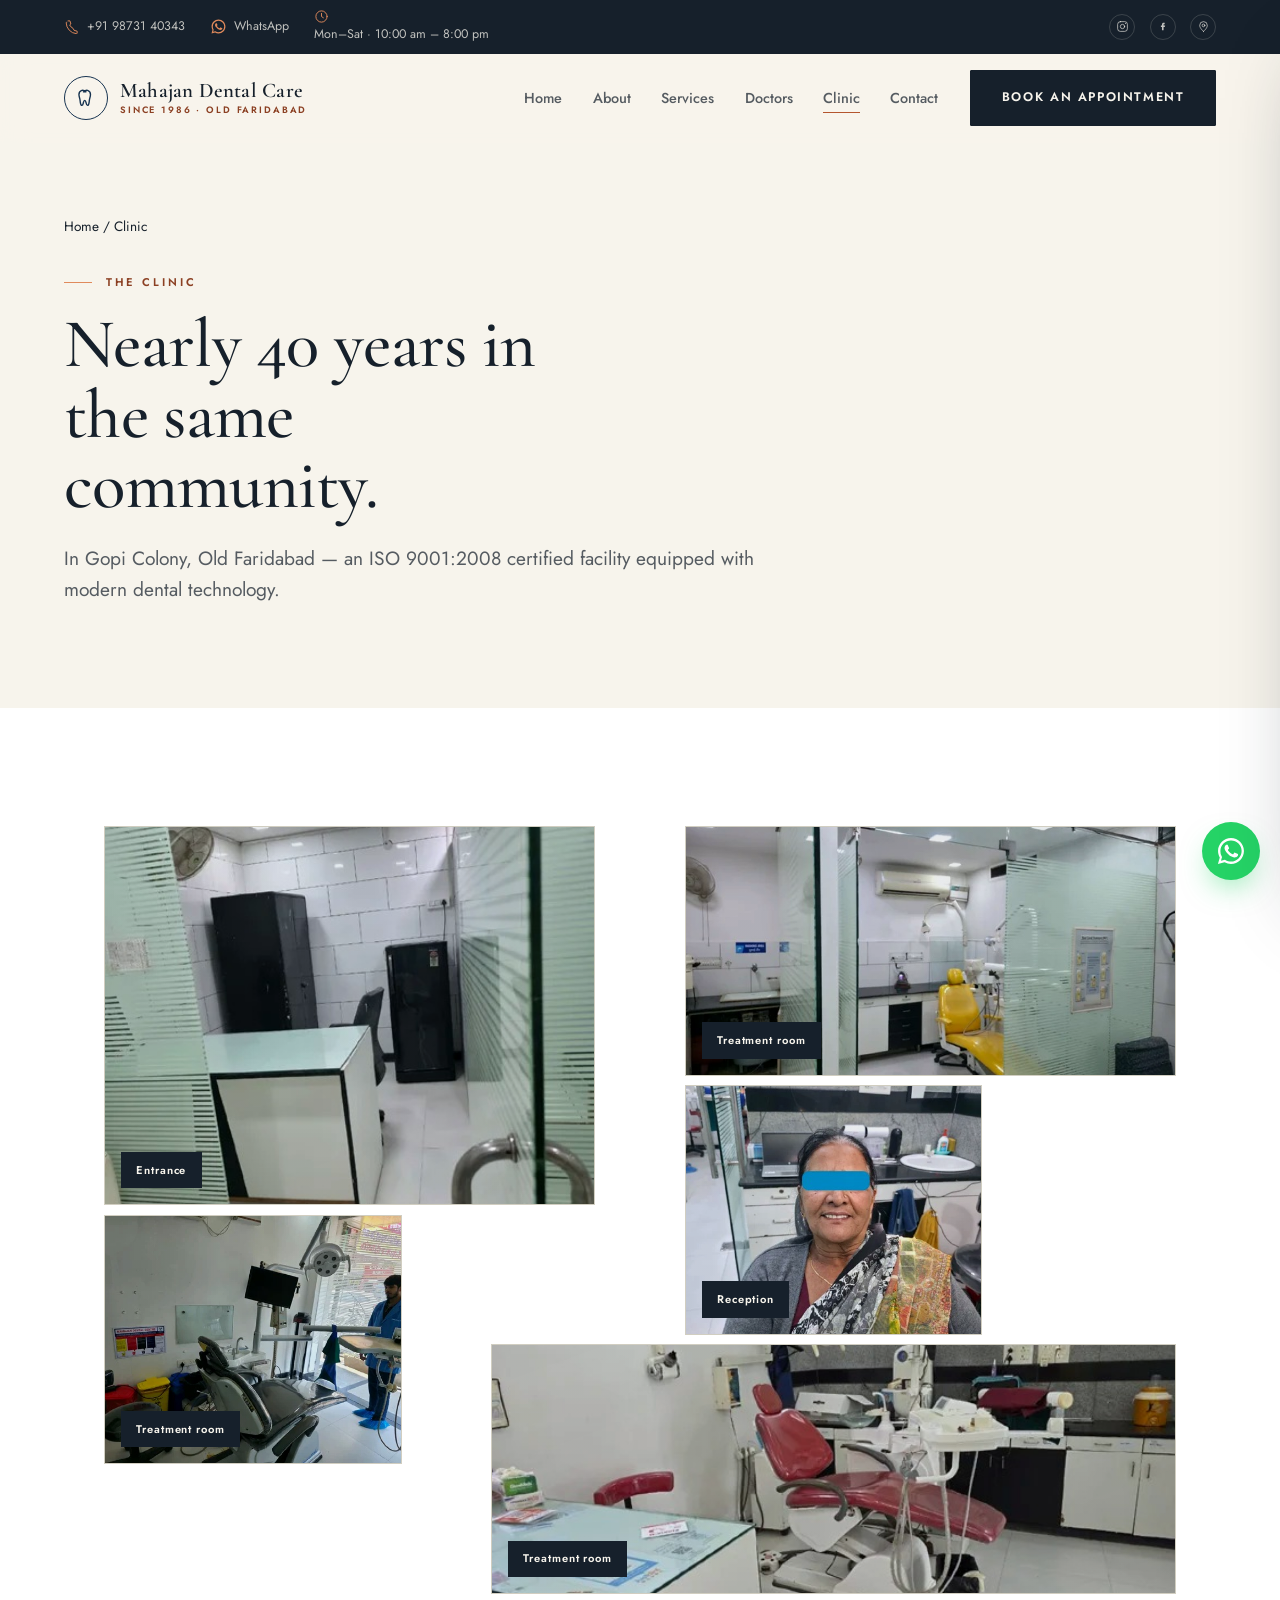
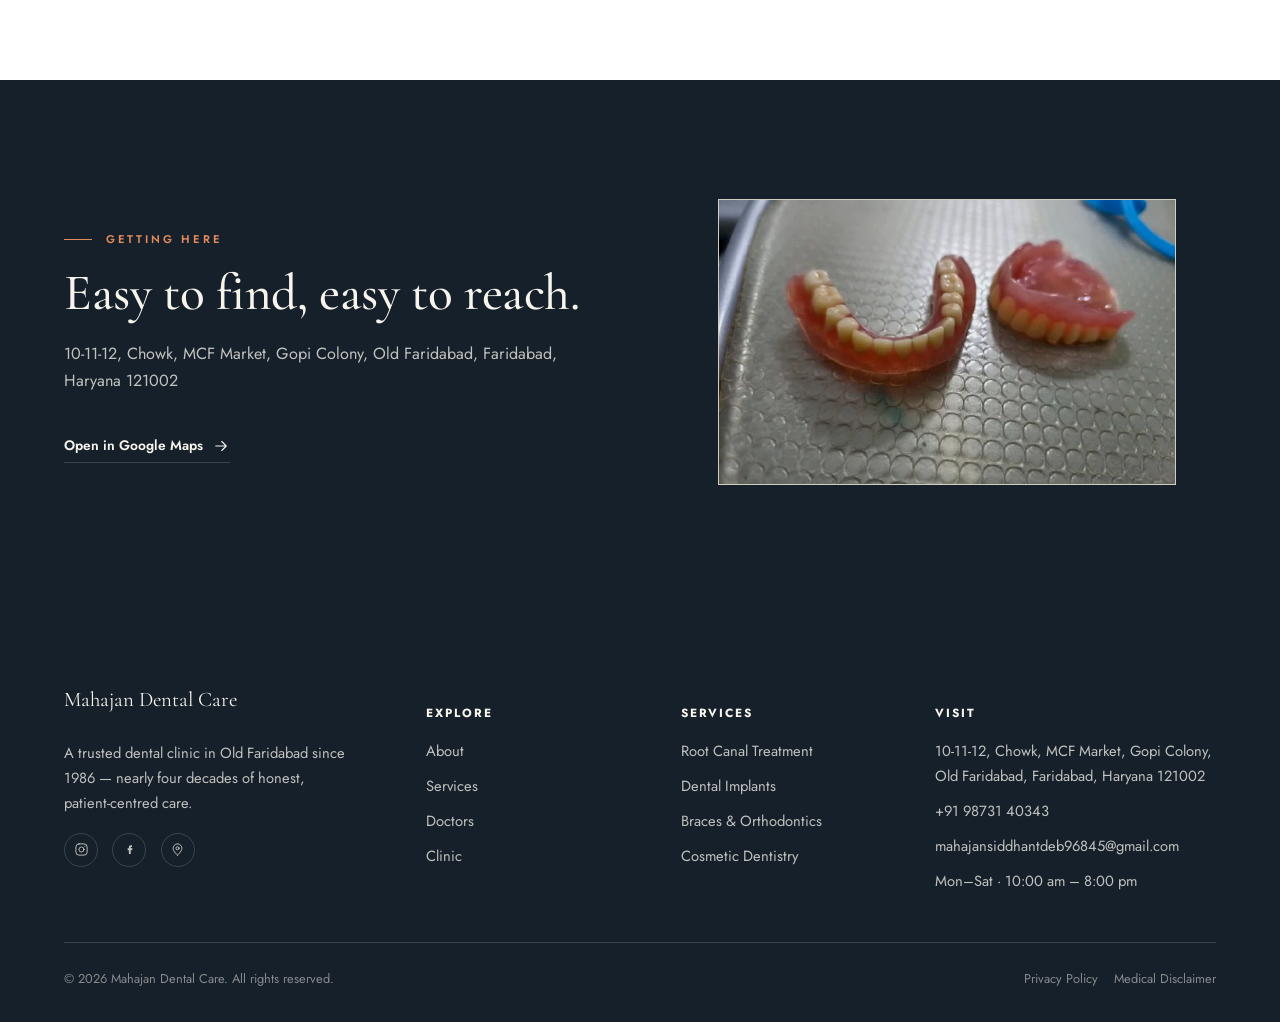
==== clinic.html @ 80f60401 "Initial commit: Mahajan Dental Care — premium redesign Built from scratch: own CSS design system, ow" ====
<!DOCTYPE html>
<html lang="en">
<head>
<meta charset="UTF-8">
<meta name="viewport" content="width=device-width, initial-scale=1">
<title>Clinic — Mahajan Dental Care</title>
<meta name="description" content="Inside Mahajan Dental Care, Old Faridabad.">
<link rel="preconnect" href="https://fonts.googleapis.com"><link rel="preconnect" href="https://fonts.gstatic.com" crossorigin>
<link href="https://fonts.googleapis.com/css2?family=Cormorant+Garamond:ital,wght@0,400;0,500;0,600;1,400;1,500&family=Jost:wght@400;500;600;700&display=swap" rel="stylesheet">
<link rel="stylesheet" href="assets/css/site.css">
<link rel="icon" href="assets/img/favicon.png">

</head>
<body>
<a class="skip-link" href="#main">Skip to content</a>

<div class="topbar"><div class="wrap topbar__row">
<div class="topbar__info">
<a href="tel:+919873140343"><svg class="ic" viewBox="0 0 24 24" width="18" height="18" fill="none" stroke="currentColor" stroke-width="1.5" stroke-linecap="round" stroke-linejoin="round" aria-hidden="true"><path d="M6.5 3h3l1.5 5-2 1.5a12 12 0 0 0 5.5 5.5L16 18l5 1.5v3a1 1 0 0 1-1.1 1A18 18 0 0 1 3.5 6.1 1 1 0 0 1 4.5 5"/></svg><span>+91 98731 40343</span></a>
<a href="https://wa.me/919873140343?text=Hello%20Mahajan%20Dental%20Care%2C%20how%20can%20I%20help%20you%3F" target="_blank" rel="noopener"><svg class="ic" viewBox="0 0 24 24" width="18" height="18" fill="currentColor" aria-hidden="true"><path d="M17.47 14.38c-.29-.14-1.7-.84-1.96-.94-.26-.1-.45-.14-.64.15-.19.29-.74.94-.91 1.13-.17.19-.34.21-.62.07-.29-.14-1.21-.45-2.3-1.42-.85-.76-1.42-1.7-1.59-1.98-.17-.29-.02-.44.13-.58.13-.13.29-.34.43-.51.14-.17.19-.29.29-.48.1-.19.05-.36-.02-.51-.07-.14-.64-1.55-.88-2.12-.23-.55-.47-.48-.64-.48h-.55c-.19 0-.5.07-.76.36-.26.29-1 .98-1 2.38 0 1.4 1.02 2.76 1.17 2.95.14.19 2.01 3.08 4.88 4.32.68.29 1.21.47 1.63.6.68.22 1.31.19 1.8.12.55-.08 1.7-.69 1.94-1.36.24-.67.24-1.24.17-1.36-.07-.12-.26-.19-.55-.33z"/><path d="M12 .9C5.87.9.9 5.87.9 12c0 1.95.51 3.86 1.48 5.55L.8 23.1l5.68-1.49A11.06 11.06 0 0 0 12 23.1c6.13 0 11.1-4.97 11.1-11.1S18.13.9 12 .9zm0 20.2c-1.72 0-3.4-.46-4.87-1.34l-.35-.21-3.37.89.9-3.29-.23-.35A9.06 9.06 0 0 1 2.9 12 9.1 9.1 0 1 1 12 21.1z"/></svg><span>WhatsApp</span></a>
<span><svg class="ic" viewBox="0 0 24 24" width="18" height="18" fill="none" stroke="currentColor" stroke-width="1.5" stroke-linecap="round" stroke-linejoin="round" aria-hidden="true"><circle cx="12" cy="12" r="9"/><path d="M12 7v5l3 2"/></svg><span>Mon–Sat · 10:00 am – 8:00 pm</span></span>
</div>
<div class="topbar__soc">
<a href="https://www.instagram.com/mahajandentalcare" target="_blank" rel="noopener" aria-label="Instagram"><svg class="ic" viewBox="0 0 24 24" width="15" height="15" fill="none" stroke="currentColor" stroke-width="1.5" stroke-linecap="round" stroke-linejoin="round" aria-hidden="true"><rect x="3" y="3" width="18" height="18" rx="5"/><circle cx="12" cy="12" r="4"/><circle cx="17.5" cy="6.5" r="1" fill="currentColor" stroke="none"/></svg></a>
<a href="https://www.facebook.com/mahajandentalcare" target="_blank" rel="noopener" aria-label="Facebook"><svg class="ic" viewBox="0 0 24 24" width="15" height="15" fill="currentColor" aria-hidden="true"><path d="M14 8h2V5h-2c-1.7 0-3 1.3-3 3v2H9v3h2v6h3v-6h2l1-3h-3V8.5c0-.3.2-.5.5-.5z"/></svg></a>
<a href="https://maps.app.goo.gl/8mZCr58FdoNz6xBy7" target="_blank" rel="noopener" aria-label="Directions"><svg class="ic" viewBox="0 0 24 24" width="18" height="18" fill="none" stroke="currentColor" stroke-width="1.5" stroke-linecap="round" stroke-linejoin="round" aria-hidden="true"><path d="M12 21s7-5.5 7-11a7 7 0 1 0-14 0c0 5.5 7 11 7 11z"/><circle cx="12" cy="10" r="2.5"/></svg></a>
</div>
</div></div>

<header class="site-header" data-header>
<div class="wrap nav">
<a class="brand" href="index.html">
<span class="brand__mark"><svg class="ic" viewBox="0 0 24 24" width="20" height="20" fill="none" stroke="currentColor" stroke-width="1.5" stroke-linecap="round" stroke-linejoin="round" aria-hidden="true"><path d="M12 5.2c-1.6-1.3-3.1-1.9-4.5-1.5-1.9.5-3.2 2.2-3.2 4.5 0 1.7.4 2.9.9 4.5.3 1.3.4 2.6.6 4 .2 1.5.5 3.3 1.7 3.3s1.3-1.4 1.6-2.8c.3-1.3.6-2.6 1.5-2.6s1.2 1.3 1.5 2.6c.3 1.4.5 2.8 1.6 2.8 1.2 0 1.5-1.8 1.7-3.3.2-1.4.3-2.7.6-4 .5-1.6.9-2.8.9-4.5 0-2.3-1.3-4-3.2-4.5-1.4-.4-2.9.2-4.5 1.5z"/></svg></span>
<span class="brand__word"><span class="brand__name">Mahajan Dental Care</span><span class="brand__tag">Since 1986 &middot; Old Faridabad</span></span>
</a>
<ul class="nav__menu"><li><a href="index.html">Home</a></li><li><a href="about.html">About</a></li><li><a href="services.html">Services</a></li><li><a href="doctors.html">Doctors</a></li><li><a href="clinic.html" aria-current="page">Clinic</a></li><li><a href="contact.html">Contact</a></li></ul>
<a class="btn nav__cta" href="https://wa.me/919873140343?text=Hello%20Mahajan%20Dental%20Care%2C%20I%20would%20like%20to%20book%20an%20appointment." target="_blank" rel="noopener">Book an Appointment</a>
<button class="nav__toggle" data-nav-toggle aria-label="Open menu" aria-expanded="false"><svg viewBox="0 0 24 24" width="18" height="18" fill="none" stroke="currentColor" stroke-width="1.6" aria-hidden="true"><path d="M3 6h18M3 12h18M3 18h18"/></svg></button>
</div>
</header>

<div class="nav-scrim" data-nav-scrim></div>
<nav class="mobile-nav" data-mobile-nav aria-label="Mobile">
<button class="mobile-nav__close" data-nav-close aria-label="Close menu"><svg viewBox="0 0 24 24" width="20" height="20" fill="none" stroke="currentColor" stroke-width="1.6" aria-hidden="true"><path d="M6 6l12 12M18 6L6 18"/></svg></button>
<ul><li><a href="index.html">Home</a></li><li><a href="about.html">About</a></li><li><a href="services.html">Services</a></li><li><a href="doctors.html">Doctors</a></li><li><a href="clinic.html">Clinic</a></li><li><a href="contact.html">Contact</a></li></ul>
<a class="btn" style="width:100%;justify-content:center" href="https://wa.me/919873140343?text=Hello%20Mahajan%20Dental%20Care%2C%20I%20would%20like%20to%20book%20an%20appointment." target="_blank" rel="noopener">Book an Appointment</a>
</nav>

<main id="main">
<section class="section" style="padding-top:clamp(3rem,6vw,4.5rem)"><div class="wrap">
<nav aria-label="Breadcrumb" class="muted" style="font-size:.85rem;margin-bottom:1.6rem"><a href="index.html">Home</a> / Clinic</nav>
<span class="eyebrow">The clinic</span>
<h1 class="display-1" style="max-width:16ch">Nearly 40 years in the same community.</h1>
<p class="lead" style="margin-top:1.4rem;max-width:60ch">In Gopi Colony, Old Faridabad — an ISO 9001:2008 certified facility equipped with modern dental technology.</p>
</div></section><section class="section bg-card"><div class="wrap">
<div class="gallery" data-reveal>
<figure class="frame g1"><img src="assets/img/entrance-signage.jpg" alt="Clinic entrance"><span class="frame__tag">Entrance</span></figure>
<figure class="frame g2"><img src="assets/img/treatment-room-1.jpg" alt="Treatment room"><span class="frame__tag">Treatment room</span></figure>
<figure class="frame g4"><img src="assets/img/reception-bench.jpg" alt="Reception"><span class="frame__tag">Reception</span></figure>
<figure class="frame g4"><img src="assets/img/treatment-room-2.jpg" alt="Treatment room"><span class="frame__tag">Treatment room</span></figure>
<figure class="frame g5"><img src="assets/img/treatment-room-3.jpg" alt="Treatment room"><span class="frame__tag">Treatment room</span></figure>
</div>
</div></section><section class="section bg-ink"><div class="wrap split">
<div data-reveal><span class="eyebrow eyebrow--light">Getting here</span><h2 class="display-2" style="color:var(--cream)">Easy to find, easy to reach.</h2><p class="mut" style="margin-top:1.2rem">10-11-12, Chowk, MCF Market, Gopi Colony, Old Faridabad, Faridabad, Haryana 121002</p><a class="text-link text-link--light" style="margin-top:1.4rem" href="https://maps.app.goo.gl/8mZCr58FdoNz6xBy7" target="_blank" rel="noopener">Open in Google Maps<svg class="ic" viewBox="0 0 24 24" width="18" height="18" fill="none" stroke="currentColor" stroke-width="1.5" stroke-linecap="round" stroke-linejoin="round" aria-hidden="true"><path d="M5 12h14M13 6l6 6-6 6"/></svg></a></div>
<div class="split__media" data-reveal><figure class="frame frame--wide"><img src="assets/img/exterior-signage.jpg" alt="Mahajan Dental Care building"></figure></div>
</div></section>
</main>

<footer class="site-footer">
<div class="wrap footer-grid">
<div>
<p class="footer-brand__name">Mahajan Dental Care</p>
<p class="footer-brand__stmt">A trusted dental clinic in Old Faridabad since 1986 — nearly four decades of honest, patient-centred care.</p>
<div class="footer-soc">
<a href="https://www.instagram.com/mahajandentalcare" target="_blank" rel="noopener" aria-label="Instagram"><svg class="ic" viewBox="0 0 24 24" width="15" height="15" fill="none" stroke="currentColor" stroke-width="1.5" stroke-linecap="round" stroke-linejoin="round" aria-hidden="true"><rect x="3" y="3" width="18" height="18" rx="5"/><circle cx="12" cy="12" r="4"/><circle cx="17.5" cy="6.5" r="1" fill="currentColor" stroke="none"/></svg></a>
<a href="https://www.facebook.com/mahajandentalcare" target="_blank" rel="noopener" aria-label="Facebook"><svg class="ic" viewBox="0 0 24 24" width="15" height="15" fill="currentColor" aria-hidden="true"><path d="M14 8h2V5h-2c-1.7 0-3 1.3-3 3v2H9v3h2v6h3v-6h2l1-3h-3V8.5c0-.3.2-.5.5-.5z"/></svg></a>
<a href="https://maps.app.goo.gl/8mZCr58FdoNz6xBy7" target="_blank" rel="noopener" aria-label="Directions"><svg class="ic" viewBox="0 0 24 24" width="18" height="18" fill="none" stroke="currentColor" stroke-width="1.5" stroke-linecap="round" stroke-linejoin="round" aria-hidden="true"><path d="M12 21s7-5.5 7-11a7 7 0 1 0-14 0c0 5.5 7 11 7 11z"/><circle cx="12" cy="10" r="2.5"/></svg></a>
</div>
</div>
<div class="footer-col"><h5>Explore</h5><ul>
<li><a href="about.html">About</a></li><li><a href="services.html">Services</a></li>
<li><a href="doctors.html">Doctors</a></li><li><a href="clinic.html">Clinic</a></li></ul></div>
<div class="footer-col"><h5>Services</h5><ul>
<li><a href="services.html#root-canal">Root Canal Treatment</a></li><li><a href="services.html#implants">Dental Implants</a></li>
<li><a href="services.html#braces">Braces &amp; Orthodontics</a></li><li><a href="services.html#cosmetic">Cosmetic Dentistry</a></li></ul></div>
<div class="footer-col"><h5>Visit</h5><ul>
<li>10-11-12, Chowk, MCF Market, Gopi Colony, Old Faridabad, Faridabad, Haryana 121002</li><li><a href="tel:+919873140343">+91 98731 40343</a></li>
<li><a href="mailto:mahajansiddhantdeb96845@gmail.com">mahajansiddhantdeb96845@gmail.com</a></li><li>Mon–Sat · 10:00 am – 8:00 pm</li></ul></div>
</div>
<div class="wrap footer-bottom">
<span>&copy; 2026 Mahajan Dental Care. All rights reserved.</span>
<span><a href="privacy.html">Privacy Policy</a><a href="disclaimer.html">Medical Disclaimer</a></span>
</div>
</footer>

<a class="wa-fab" href="https://wa.me/919873140343?text=Hello%20Mahajan%20Dental%20Care%2C%20how%20can%20I%20help%20you%3F" target="_blank" rel="noopener" aria-label="Chat on WhatsApp"><svg class="ic" viewBox="0 0 24 24" width="18" height="18" fill="currentColor" aria-hidden="true"><path d="M17.47 14.38c-.29-.14-1.7-.84-1.96-.94-.26-.1-.45-.14-.64.15-.19.29-.74.94-.91 1.13-.17.19-.34.21-.62.07-.29-.14-1.21-.45-2.3-1.42-.85-.76-1.42-1.7-1.59-1.98-.17-.29-.02-.44.13-.58.13-.13.29-.34.43-.51.14-.17.19-.29.29-.48.1-.19.05-.36-.02-.51-.07-.14-.64-1.55-.88-2.12-.23-.55-.47-.48-.64-.48h-.55c-.19 0-.5.07-.76.36-.26.29-1 .98-1 2.38 0 1.4 1.02 2.76 1.17 2.95.14.19 2.01 3.08 4.88 4.32.68.29 1.21.47 1.63.6.68.22 1.31.19 1.8.12.55-.08 1.7-.69 1.94-1.36.24-.67.24-1.24.17-1.36-.07-.12-.26-.19-.55-.33z"/><path d="M12 .9C5.87.9.9 5.87.9 12c0 1.95.51 3.86 1.48 5.55L.8 23.1l5.68-1.49A11.06 11.06 0 0 0 12 23.1c6.13 0 11.1-4.97 11.1-11.1S18.13.9 12 .9zm0 20.2c-1.72 0-3.4-.46-4.87-1.34l-.35-.21-3.37.89.9-3.29-.23-.35A9.06 9.06 0 0 1 2.9 12 9.1 9.1 0 1 1 12 21.1z"/></svg></a>
<nav class="mobar" aria-label="Quick contact"><div class="mobar__row">
<a href="tel:+919873140343"><svg class="ic" viewBox="0 0 24 24" width="18" height="18" fill="none" stroke="currentColor" stroke-width="1.5" stroke-linecap="round" stroke-linejoin="round" aria-hidden="true"><path d="M6.5 3h3l1.5 5-2 1.5a12 12 0 0 0 5.5 5.5L16 18l5 1.5v3a1 1 0 0 1-1.1 1A18 18 0 0 1 3.5 6.1 1 1 0 0 1 4.5 5"/></svg><span>Call</span></a>
<a href="https://wa.me/919873140343?text=Hello%20Mahajan%20Dental%20Care%2C%20how%20can%20I%20help%20you%3F" target="_blank" rel="noopener"><svg class="ic" viewBox="0 0 24 24" width="18" height="18" fill="currentColor" aria-hidden="true"><path d="M17.47 14.38c-.29-.14-1.7-.84-1.96-.94-.26-.1-.45-.14-.64.15-.19.29-.74.94-.91 1.13-.17.19-.34.21-.62.07-.29-.14-1.21-.45-2.3-1.42-.85-.76-1.42-1.7-1.59-1.98-.17-.29-.02-.44.13-.58.13-.13.29-.34.43-.51.14-.17.19-.29.29-.48.1-.19.05-.36-.02-.51-.07-.14-.64-1.55-.88-2.12-.23-.55-.47-.48-.64-.48h-.55c-.19 0-.5.07-.76.36-.26.29-1 .98-1 2.38 0 1.4 1.02 2.76 1.17 2.95.14.19 2.01 3.08 4.88 4.32.68.29 1.21.47 1.63.6.68.22 1.31.19 1.8.12.55-.08 1.7-.69 1.94-1.36.24-.67.24-1.24.17-1.36-.07-.12-.26-.19-.55-.33z"/><path d="M12 .9C5.87.9.9 5.87.9 12c0 1.95.51 3.86 1.48 5.55L.8 23.1l5.68-1.49A11.06 11.06 0 0 0 12 23.1c6.13 0 11.1-4.97 11.1-11.1S18.13.9 12 .9zm0 20.2c-1.72 0-3.4-.46-4.87-1.34l-.35-.21-3.37.89.9-3.29-.23-.35A9.06 9.06 0 0 1 2.9 12 9.1 9.1 0 1 1 12 21.1z"/></svg><span>Chat</span></a>
<a class="is-primary" href="https://wa.me/919873140343?text=Hello%20Mahajan%20Dental%20Care%2C%20I%20would%20like%20to%20book%20an%20appointment." target="_blank" rel="noopener"><svg class="ic" viewBox="0 0 24 24" width="18" height="18" fill="none" stroke="currentColor" stroke-width="1.5" stroke-linecap="round" stroke-linejoin="round" aria-hidden="true"><path d="M5 12h14M13 6l6 6-6 6"/></svg><span>Book</span></a>
</div></nav>

<script src="assets/js/site.js"></script>
</body>
</html>
---- assets/css/site.css ----
/* =============================================================
   MAHAJAN DENTAL CARE — Old Faridabad, since 1986
   Identity: deep navy + warm terracotta (from real clinic signage),
   warm ivory canvas. Editorial serif + clean sans. Built from scratch.
   ============================================================= */

:root{
  --ink:        #16202B;
  --ink-70:     rgba(22,32,43,.72);
  --ink-55:     rgba(22,32,43,.55);
  --ivory:      #F7F4EC;
  --ivory-2:    #EEE8D8;
  --card:       #FFFFFF;
  --line:       rgba(22,32,43,.13);
  --line-soft:  rgba(22,32,43,.08);

  --navy:       #16324F;
  --navy-d:     #0E2138;
  --rust:       #B4552E;
  --rust-d:     #8C4023;
  --rust-lt:    #E08A5C;

  --cream:      #F7F4EC;
  --cream-70:   rgba(247,244,236,.76);
  --line-dark:  rgba(247,244,236,.16);

  --wa:         #25D366;

  --f-serif: "Cormorant Garamond", Georgia, serif;
  --f-sans:  "Jost", "Inter", system-ui, -apple-system, "Segoe UI", sans-serif;

  --wrap: 1240px;
  --gutter: clamp(20px, 5vw, 64px);
  --ease: cubic-bezier(.22,.61,.36,1);
  --ease-out: cubic-bezier(.16,1,.3,1);
  --shadow-sm: 0 2px 12px rgba(22,32,43,.06);
  --shadow: 0 34px 80px -36px rgba(22,32,43,.42);
}

*, *::before, *::after{ box-sizing:border-box; }
html{ scroll-behavior:smooth; -webkit-text-size-adjust:100%; }
@media (prefers-reduced-motion:reduce){ html{ scroll-behavior:auto; } }

body{
  margin:0; background:var(--ivory); color:var(--ink);
  font-family:var(--f-sans); font-size:1.01rem; line-height:1.68; font-weight:400;
  -webkit-font-smoothing:antialiased; text-rendering:optimizeLegibility; overflow-x:hidden;
}
img, svg{ max-width:100%; display:block; }
a{ color:inherit; text-decoration:none; }
h1,h2,h3,h4{ margin:0; font-weight:500; }
p{ margin:0 0 1.1em; }
p:last-child{ margin-bottom:0; }
::selection{ background:var(--rust); color:#fff; }
:focus-visible{ outline:2px solid var(--rust); outline-offset:3px; }

.wrap{ width:min(100% - 2 * var(--gutter), var(--wrap)); margin-inline:auto; }
.skip-link{ position:absolute; left:-999px; top:0; background:var(--ink); color:var(--cream); padding:.8rem 1.2rem; z-index:300; }
.skip-link:focus{ left:16px; top:16px; }

/* ------------------------------ Type ------------------------------ */
.eyebrow{
  display:inline-flex; align-items:center; gap:.85rem;
  font-family:var(--f-sans); font-weight:600; font-size:.7rem; letter-spacing:.26em; text-transform:uppercase;
  color:var(--rust-d); margin:0 0 1.1rem;
}
.eyebrow::before{ content:""; width:28px; height:1px; background:var(--rust-lt); }
.eyebrow--light{ color:var(--rust-lt); }
.eyebrow--center{ padding-left:0; }
.eyebrow--center::before{ display:none; }

.display-1{ font-family:var(--f-serif); font-weight:500; font-size:clamp(2.7rem,5.4vw,4.8rem); line-height:1.02; letter-spacing:-.01em; }
.display-2{ font-family:var(--f-serif); font-weight:500; font-size:clamp(2.1rem,4vw,3.3rem); line-height:1.06; letter-spacing:-.008em; }
.display-3{ font-family:var(--f-serif); font-weight:500; font-size:clamp(1.5rem,2.6vw,2.05rem); line-height:1.16; letter-spacing:-.005em; }
.ital{ font-style:italic; font-weight:400; }
.lead{ font-size:clamp(1.05rem,1.5vw,1.22rem); color:var(--ink-70); line-height:1.62; }
.mut{ color:var(--ink-55); }
.measure{ max-width:56ch; }

.section-head{ max-width:640px; margin-bottom:clamp(2.2rem,5vw,3.4rem); }
.section-head.is-center{ margin-inline:auto; text-align:center; }

/* ----------------------------- Buttons ----------------------------- */
.btn{
  display:inline-flex; align-items:center; gap:.65rem;
  font-family:var(--f-sans); font-weight:600; font-size:.78rem; letter-spacing:.13em; text-transform:uppercase;
  padding:1.05rem 1.9rem; border-radius:1px; border:1px solid var(--ink); background:var(--ink); color:var(--cream);
  transition:background .35s var(--ease), color .35s var(--ease), border-color .35s var(--ease), transform .3s var(--ease);
}
.btn:hover{ background:var(--rust); border-color:var(--rust); color:#fff; transform:translateY(-1px); }
.btn--line{ background:transparent; color:var(--ink); border-color:var(--ink); }
.btn--line:hover{ background:var(--ink); color:var(--cream); }
.btn--cream{ background:transparent; color:var(--cream); border-color:rgba(247,244,236,.55); }
.btn--cream:hover{ background:var(--cream); color:var(--ink); border-color:var(--cream); }

.text-link{
  display:inline-flex; align-items:center; gap:.55rem; font-weight:600; font-size:.86rem; color:var(--ink);
  padding-bottom:.28rem; border-bottom:1px solid var(--line); transition:border-color .3s var(--ease), color .3s var(--ease);
}
.text-link svg{ transition:transform .3s var(--ease); }
.text-link:hover{ border-color:var(--rust); color:var(--rust-d); }
.text-link:hover svg{ transform:translateX(4px); }
.text-link--light{ color:var(--cream); border-color:var(--line-dark); }
.text-link--light:hover{ border-color:var(--rust-lt); color:var(--rust-lt); }
.ic{ flex:none; }

/* ------------------------------ Topbar ------------------------------ */
.topbar{ background:var(--ink); color:var(--cream-70); font-size:.78rem; }
.topbar__row{ display:flex; align-items:center; justify-content:space-between; gap:1rem; padding:.55rem 0; flex-wrap:wrap; }
.topbar__info{ display:flex; gap:1.6rem; flex-wrap:wrap; }
.topbar__info a{ display:inline-flex; align-items:center; gap:.5rem; transition:color .25s; }
.topbar__info a:hover{ color:var(--rust-lt); }
.topbar__info svg{ color:var(--rust-lt); width:15px; height:15px; }
.topbar__soc{ display:flex; gap:.9rem; }
.topbar__soc a{ width:26px; height:26px; display:inline-flex; align-items:center; justify-content:center; border-radius:50%; border:1px solid var(--line-dark); transition:border-color .25s, color .25s; }
.topbar__soc a:hover{ border-color:var(--rust-lt); color:var(--rust-lt); }
.topbar__soc svg{ width:13px; height:13px; }
@media (max-width:760px){ .topbar__info span:last-child{ display:none; } }

/* ------------------------------ Header ------------------------------ */
.site-header{ position:sticky; top:0; z-index:100; background:color-mix(in srgb, var(--ivory) 88%, transparent); backdrop-filter:blur(14px) saturate(140%); border-bottom:1px solid transparent; transition:border-color .3s, box-shadow .3s; }
.site-header.scrolled{ border-color:var(--line); box-shadow:var(--shadow-sm); }
.nav{ display:flex; align-items:center; gap:2rem; padding:1rem 0; }
.brand{ display:inline-flex; align-items:center; gap:.75rem; }
.brand__mark{ width:44px; height:44px; border-radius:50%; border:1px solid var(--navy); display:inline-flex; align-items:center; justify-content:center; color:var(--navy); flex:none; }
.brand__mark svg{ width:22px; height:22px; }
.brand__word{ display:flex; flex-direction:column; line-height:1; gap:3px; }
.brand__name{ font-family:var(--f-serif); font-weight:600; font-size:1.3rem; color:var(--ink); letter-spacing:.01em; }
.brand__tag{ font-family:var(--f-sans); font-size:.58rem; letter-spacing:.2em; text-transform:uppercase; color:var(--rust-d); font-weight:600; }
.nav__menu{ list-style:none; display:flex; gap:1.9rem; margin:0 0 0 auto; padding:0; }
.nav__menu a{ font-size:.9rem; font-weight:500; color:var(--ink-70); position:relative; padding:.3rem 0; }
.nav__menu a::after{ content:""; position:absolute; left:0; bottom:0; width:0; height:1px; background:var(--rust); transition:width .3s var(--ease); }
.nav__menu a:hover{ color:var(--ink); }
.nav__menu a:hover::after, .nav__menu a[aria-current]::after{ width:100%; }
.nav__cta{ display:none; }
@media (min-width:1080px){ .nav__cta{ display:inline-flex; } }
.nav__toggle{ display:none; background:none; border:1px solid var(--line); border-radius:50%; width:44px; height:44px; align-items:center; justify-content:center; cursor:pointer; }
@media (max-width:1079px){ .nav__menu{ display:none; } .nav__toggle{ display:inline-flex; } }
.mobile-nav{ position:fixed; inset:0 0 0 auto; width:min(84vw,340px); background:var(--ivory); z-index:200; transform:translateX(100%); transition:transform .45s var(--ease-out); box-shadow:var(--shadow); padding:6rem 2rem 2rem; overflow-y:auto; }
.mobile-nav.open{ transform:none; }
.mobile-nav ul{ list-style:none; margin:0 0 2rem; padding:0; display:grid; gap:1.3rem; }
.mobile-nav ul a{ font-family:var(--f-serif); font-size:1.5rem; color:var(--ink); }
.mobile-nav__close{ position:absolute; top:1.6rem; right:1.6rem; background:none; border:0; cursor:pointer; }
.nav-scrim{ position:fixed; inset:0; background:rgba(22,32,43,.4); z-index:190; opacity:0; visibility:hidden; transition:opacity .4s; }
.nav-scrim.show{ opacity:1; visibility:visible; }

/* ------------------------------ Hero (full-bleed slideshow) ------------------------------ */
.hero{ position:relative; min-height:min(94vh,860px); display:flex; align-items:flex-end; overflow:hidden; color:var(--cream); background:var(--ink); }
.hero__slides{ position:absolute; inset:0; z-index:0; }
.hero__slide{ position:absolute; inset:0; opacity:0; transition:opacity 1.6s var(--ease); }
.hero__slide.is-active{ opacity:1; z-index:1; }
.hero__slide img{ width:100%; height:100%; object-fit:cover; object-position:50% 30%; animation:heroKen 11s ease-in-out infinite alternate; }
@keyframes heroKen{ from{ transform:scale(1.0);} to{ transform:scale(1.08) translateY(-1.5%);} }
.hero__scrim{ position:absolute; inset:0; z-index:2; background:
  linear-gradient(0deg, rgba(14,24,35,.88) 0%, rgba(14,24,35,.58) 42%, rgba(14,24,35,.24) 68%, rgba(14,24,35,.12) 100%),
  linear-gradient(100deg, rgba(14,24,35,.55) 0%, rgba(14,24,35,.15) 46%, rgba(14,24,35,.05) 100%);
  pointer-events:none; }
.hero__inner{ position:relative; z-index:3; width:100%; padding-block:clamp(2rem,5vw,3rem) clamp(3rem,7vw,4.5rem); }
.hero__eyebrow{ display:inline-flex; align-items:center; gap:.85rem; font-weight:600; font-size:.72rem; letter-spacing:.28em; text-transform:uppercase; color:var(--rust-lt); margin-bottom:1.5rem; }
.hero__eyebrow::before{ content:""; width:32px; height:1px; background:var(--rust-lt); }
.hero__title{ max-width:16ch; font-family:var(--f-serif); font-weight:500; font-size:clamp(2.8rem,6.2vw,5.2rem); line-height:1.03; letter-spacing:-.01em; color:var(--cream); }
.hero__title em{ font-style:italic; color:var(--rust-lt); font-weight:400; }
.hero__lead{ margin:1.6rem 0 0; max-width:48ch; font-size:clamp(1.05rem,1.5vw,1.2rem); color:rgba(247,244,236,.86); }
.hero__actions{ display:flex; flex-wrap:wrap; align-items:center; gap:1.7rem; margin-top:2.3rem; }
.hero__ticket{ display:grid; grid-template-columns:repeat(3,auto); gap:clamp(1.6rem,4vw,3.6rem); margin-top:clamp(2.6rem,5vw,3.8rem); padding-top:1.7rem; border-top:1px solid var(--line-dark); }
.hero__ticket dt{ font-size:.65rem; font-weight:600; letter-spacing:.15em; text-transform:uppercase; color:var(--rust-lt); margin:0 0 .5rem; }
.hero__ticket dd{ margin:0; font-size:.92rem; color:var(--cream); }
@media (max-width:640px){ .hero__ticket{ grid-template-columns:1fr; gap:1.1rem; } }
.hero__dots{ position:absolute; right:var(--gutter); bottom:22px; z-index:4; display:flex; gap:.5rem; }
.hero__dots button{ width:7px; height:7px; border-radius:50%; border:1px solid rgba(247,244,236,.7); background:rgba(247,244,236,.25); padding:0; cursor:pointer; transition:background .35s var(--ease), width .35s var(--ease); }
.hero__dots button.is-active{ background:var(--rust-lt); width:22px; border-radius:4px; border-color:var(--rust-lt); }
@media (prefers-reduced-motion:reduce){ .hero__slide img{ animation:none; } }

/* ----------------------------- Fact strip ----------------------------- */
.factstrip{ background:var(--ivory); border-bottom:1px solid var(--line); padding-block:clamp(2.4rem,5vw,3.6rem); }
.factstrip__row{ display:grid; grid-template-columns:repeat(4,1fr); }
.fact{ padding:0 clamp(1rem,2vw,1.8rem); border-left:1px solid var(--line); }
.fact:first-child{ border-left:0; padding-left:0; }
.fact__no{ display:block; font-family:var(--f-serif); font-style:italic; font-size:1.2rem; color:var(--rust); margin-bottom:.55rem; }
.fact h3{ font-size:.98rem; font-weight:700; margin:0 0 .35rem; }
.fact p{ margin:0; font-size:.86rem; color:var(--ink-55); line-height:1.5; }
@media (max-width:760px){
  .factstrip__row{ grid-template-columns:1fr 1fr; row-gap:1.8rem; }
  .fact{ border-left:0; padding-left:0; }
  .fact:nth-child(odd){ border-right:1px solid var(--line); padding-right:1.4rem; }
  .fact:nth-child(even){ padding-left:1.4rem; }
}

/* ------------------------------ Sections ------------------------------ */
.section{ padding-block:clamp(4rem,8vw,6.5rem); }
.bg-card{ background:var(--card); }
.bg-band{ background:var(--ivory-2); }
.bg-ink{ background:var(--ink); color:var(--cream); }
.bg-ink .eyebrow{ color:var(--rust-lt); }
.bg-ink .muted, .bg-ink .mut{ color:var(--cream-70); }

.split{ display:grid; grid-template-columns:1fr 1fr; gap:clamp(2.4rem,6vw,5.5rem); align-items:center; }
.split--rev .split__media{ order:2; }
@media (max-width:900px){ .split{ grid-template-columns:1fr; } .split--rev .split__media{ order:0; } }

.frame{ position:relative; overflow:hidden; border:1px solid var(--line); background:var(--ivory-2); }
.frame img{ width:100%; height:100%; object-fit:cover; display:block; transition:transform 1.4s var(--ease); }
.frame:hover img{ transform:scale(1.045); }
.frame::after{ content:""; position:absolute; inset:0; background:linear-gradient(160deg, rgba(22,50,79,.10), rgba(22,32,43,.08)); mix-blend-mode:multiply; pointer-events:none; }
.frame--tall{ aspect-ratio:4/5; }
.frame--wide{ aspect-ratio:16/10; }
.frame--sq{ aspect-ratio:1/1; }
.frame__tag{ position:absolute; left:16px; bottom:16px; z-index:2; background:var(--ink); color:var(--cream); font-size:.7rem; font-weight:600; letter-spacing:.08em; padding:.55rem .95rem; }

/* ------------------------------ Ledger list ------------------------------ */
.ledger{ list-style:none; margin:0; padding:0; }
.ledger li{ display:grid; grid-template-columns:auto 1fr auto; gap:clamp(1rem,3vw,2.6rem); align-items:baseline; padding:clamp(1.5rem,3vw,2.1rem) 0; border-top:1px solid var(--line); }
.ledger li:last-child{ border-bottom:1px solid var(--line); }
.ledger__no{ font-family:var(--f-serif); font-style:italic; color:var(--rust); font-size:1.05rem; }
.ledger__t{ font-family:var(--f-serif); font-weight:500; font-size:clamp(1.25rem,2.4vw,1.75rem); color:var(--ink); }
.ledger__d{ margin-top:.4rem; color:var(--ink-55); max-width:56ch; font-size:.95rem; }
.ledger__more{ justify-self:end; }
.bg-ink .ledger li{ border-top-color:var(--line-dark); }
.bg-ink .ledger li:last-child{ border-bottom-color:var(--line-dark); }
.bg-ink .ledger__no{ color:var(--rust-lt); }
.bg-ink .ledger__t{ color:var(--cream); }
@media (max-width:700px){ .ledger li{ grid-template-columns:1fr; } .ledger__more{ justify-self:start; margin-top:.6rem; } }

/* ------------------------------ Treatment index list ------------------------------ */
.tlist{ list-style:none; margin:0; padding:0; }
.tlist li{ border-top:1px solid var(--line); }
.tlist li:last-child{ border-bottom:1px solid var(--line); }
.tlist a{ display:grid; grid-template-columns:88px 1fr auto; align-items:center; gap:clamp(1.2rem,3vw,2.4rem); padding:clamp(1.3rem,2.6vw,1.9rem) 0; }
.tlist__thumb{ width:88px; height:88px; overflow:hidden; flex:none; border:1px solid var(--line); background:var(--ivory-2); display:flex; align-items:center; justify-content:center; color:var(--navy); }
.tlist__thumb img{ width:100%; height:100%; object-fit:cover; transition:transform .5s var(--ease); }
.tlist a:hover .tlist__thumb img{ transform:scale(1.08); }
.tlist__body h3{ font-family:var(--f-serif); font-weight:500; font-size:clamp(1.2rem,2vw,1.5rem); }
.tlist__body p{ margin:.35rem 0 0; color:var(--ink-55); font-size:.9rem; max-width:60ch; }
.tlist__arrow{ width:38px; height:38px; border-radius:50%; border:1px solid var(--line); display:inline-flex; align-items:center; justify-content:center; transition:background .3s var(--ease), border-color .3s var(--ease), color .3s var(--ease); }
.tlist a:hover .tlist__arrow{ background:var(--rust); border-color:var(--rust); color:#fff; }
@media (max-width:600px){ .tlist a{ grid-template-columns:64px 1fr; } .tlist__arrow{ display:none; } }

/* ------------------------------ Feature grid ------------------------------ */
.feat-grid{ display:grid; grid-template-columns:repeat(4,1fr); gap:1px; background:var(--line); border:1px solid var(--line); }
.feat{ background:var(--card); padding:clamp(1.8rem,3vw,2.4rem); transition:background .4s var(--ease); }
.feat:hover{ background:var(--ivory); }
.feat__no{ font-family:var(--f-serif); font-style:italic; color:var(--rust); font-size:1.3rem; display:block; margin-bottom:1rem; }
.feat h3{ font-size:1.02rem; font-weight:700; margin-bottom:.5rem; }
.feat p{ font-size:.88rem; color:var(--ink-55); line-height:1.55; margin:0; }
@media (max-width:900px){ .feat-grid{ grid-template-columns:1fr 1fr; } }
@media (max-width:560px){ .feat-grid{ grid-template-columns:1fr; } }

/* ------------------------------ Team ------------------------------ */
.team-grid{ display:grid; grid-template-columns:repeat(2,1fr); gap:clamp(1.8rem,3vw,2.8rem); }
.person__photo{ display:block; aspect-ratio:4/5; position:relative; overflow:hidden; border:1px solid var(--line); background:linear-gradient(170deg,var(--ivory-2),var(--card)); }
.person__photo img{ width:100%; height:100%; object-fit:cover; object-position:top center; }
.person__ph{ position:absolute; inset:0; display:flex; flex-direction:column; align-items:center; justify-content:center; gap:.8rem; color:var(--navy); text-align:center; padding:1.4rem; }
.person__ph svg{ width:36px; height:36px; }
.person__ph span{ font-size:.8rem; font-weight:600; color:var(--ink-55); }
.person__body{ padding-top:1.2rem; }
.person__name{ font-family:var(--f-serif); font-weight:500; font-size:1.5rem; }
.on-dark .person__name{ color:var(--cream); }
.person__role{ font-size:.76rem; font-weight:700; letter-spacing:.08em; text-transform:uppercase; color:var(--rust-d); margin:.4rem 0 .15rem; }
.person__qual{ font-size:.84rem; color:var(--ink-55); }
.person__bio{ margin-top:.7rem; font-size:.92rem; color:var(--ink-70); line-height:1.6; }
.person__cred{ list-style:none; margin:1rem 0 0; padding:0; display:grid; gap:.5rem; }
.person__cred li{ font-size:.86rem; color:var(--ink-70); padding-left:1.1rem; position:relative; }
.person__cred li::before{ content:"\2014"; position:absolute; left:0; color:var(--rust); }
@media (max-width:700px){ .team-grid{ grid-template-columns:1fr; } }

/* ------------------------------ Gallery (bento) ------------------------------ */
.gallery{ display:grid; grid-template-columns:repeat(6,1fr); grid-auto-rows:120px; gap:.6rem; }
.gallery .frame{ height:100%; }
.g1{ grid-column:span 3; grid-row:span 3; }
.g2{ grid-column:span 3; grid-row:span 2; }
.g3{ grid-column:span 3; grid-row:span 2; }
.g4{ grid-column:span 2; grid-row:span 2; }
.g5{ grid-column:span 4; grid-row:span 2; }
@media (max-width:800px){ .gallery{ grid-template-columns:repeat(2,1fr); grid-auto-rows:160px; } .g1,.g2,.g3,.g4,.g5{ grid-column:span 1; grid-row:span 2; } }

/* ------------------------------ Quote / reviews ------------------------------ */
.quote{ border-left:2px solid var(--rust); padding-left:clamp(1.2rem,3vw,1.8rem); margin:0; }
.quote blockquote{ font-family:var(--f-serif); font-style:italic; font-size:clamp(1.15rem,2vw,1.5rem); line-height:1.5; margin:0 0 .9rem; color:var(--ink); }
.quote cite{ font-style:normal; font-size:.82rem; color:var(--ink-55); }
.quote + .quote{ margin-top:clamp(2rem,4vw,2.8rem); }

/* ------------------------------ Process steps ------------------------------ */
.steps{ display:grid; grid-template-columns:repeat(4,1fr); gap:clamp(1.4rem,3vw,2.2rem); }
.step{ padding-top:1.4rem; border-top:2px solid var(--rust); }
.step__no{ font-family:var(--f-serif); font-weight:600; font-size:2rem; color:var(--rust); line-height:1; }
.step h3{ margin-top:.8rem; font-size:1.02rem; }
.step p{ margin-top:.4rem; font-size:.88rem; color:var(--ink-55); }
@media (max-width:800px){ .steps{ grid-template-columns:1fr 1fr; } }
@media (max-width:480px){ .steps{ grid-template-columns:1fr; } }

/* ------------------------------ CTA band ------------------------------ */
.ctaband{ background:var(--ink); color:var(--cream); padding-block:clamp(3.6rem,7vw,5.6rem); position:relative; overflow:hidden; }
.ctaband__row{ display:flex; align-items:center; justify-content:space-between; gap:2.2rem; flex-wrap:wrap; position:relative; z-index:1; }
.ctaband__row h2{ font-family:var(--f-serif); font-weight:500; font-size:clamp(1.9rem,3.6vw,2.7rem); color:var(--cream); margin-top:.5rem; }
.ctaband__row p{ color:var(--cream-70); margin-top:.6rem; max-width:44ch; }
.ctaband__btns{ display:flex; align-items:center; gap:1.6rem; flex-wrap:wrap; }

/* ------------------------------ Contact ------------------------------ */
.contact-grid{ display:grid; grid-template-columns:1fr 1fr; gap:clamp(2.2rem,5vw,4.5rem); }
.contact-card{ border:1px solid var(--line); padding:clamp(1.8rem,3vw,2.6rem); background:var(--card); }
.contact-card + .contact-card{ margin-top:1.4rem; }
.contact-card h3{ display:flex; align-items:center; gap:.6rem; font-family:var(--f-sans); font-weight:700; font-size:.82rem; letter-spacing:.08em; text-transform:uppercase; color:var(--rust-d); margin-bottom:.8rem; }
.contact-card p{ margin:0; color:var(--ink-70); }
.contact-card a.text-link{ margin-top:.9rem; }
@media (max-width:860px){ .contact-grid{ grid-template-columns:1fr; } }

.formfield{ margin-bottom:1.2rem; }
.formfield label{ display:block; font-size:.78rem; font-weight:600; letter-spacing:.05em; text-transform:uppercase; color:var(--ink-55); margin-bottom:.5rem; }
.formfield input, .formfield textarea{ width:100%; border:1px solid var(--line); background:var(--card); padding:.85rem 1rem; font-family:inherit; font-size:.95rem; color:var(--ink); border-radius:0; }
.formfield textarea{ min-height:120px; resize:vertical; }
.formfield input:focus, .formfield textarea:focus{ outline:none; border-color:var(--rust); }
.form__msg{ margin-top:1rem; font-size:.88rem; display:none; }
.form__msg.ok{ display:block; color:var(--rust-d); font-weight:600; }

/* ------------------------------ Footer ------------------------------ */
.site-footer{ background:var(--ink); color:var(--cream-70); padding-block:clamp(3.6rem,7vw,5rem) 2rem; }
.footer-grid{ display:grid; grid-template-columns:1.5fr 1fr 1fr 1.3fr; gap:2.4rem; }
.footer-brand__name{ font-family:var(--f-serif); font-size:1.3rem; color:var(--cream); }
.footer-brand__stmt{ margin:1.1rem 0; max-width:32ch; font-size:.92rem; }
.footer-soc{ display:flex; gap:.9rem; }
.footer-soc a{ width:34px; height:34px; border-radius:50%; border:1px solid var(--line-dark); display:inline-flex; align-items:center; justify-content:center; transition:border-color .3s, color .3s; }
.footer-soc a:hover{ border-color:var(--rust-lt); color:var(--rust-lt); }
.footer-soc svg{ width:15px; height:15px; }
.footer-col h5{ color:var(--cream); font-size:.74rem; letter-spacing:.16em; text-transform:uppercase; font-weight:700; margin-bottom:1rem; }
.footer-col ul{ list-style:none; margin:0; padding:0; display:grid; gap:.65rem; font-size:.92rem; }
.footer-col a:hover{ color:var(--cream); }
.footer-bottom{ display:flex; justify-content:space-between; gap:1rem; margin-top:3rem; padding-top:1.6rem; border-top:1px solid var(--line-dark); font-size:.8rem; color:rgba(247,244,236,.5); flex-wrap:wrap; }
.footer-bottom a{ margin-left:1rem; }
@media (max-width:900px){ .footer-grid{ grid-template-columns:1fr 1fr; } }
@media (max-width:560px){ .footer-grid{ grid-template-columns:1fr; } }

/* ------------------------------ Floating WhatsApp + mobile bar ------------------------------ */
.wa-fab{ position:fixed; right:20px; bottom:20px; z-index:85; width:58px; height:58px; border-radius:50%; background:var(--wa); color:#fff; display:inline-flex; align-items:center; justify-content:center; box-shadow:0 14px 30px -10px rgba(37,211,102,.6); transition:transform .3s; }
.wa-fab:hover{ transform:translateY(-3px); }
.wa-fab svg{ width:28px; height:28px; }
.mobar{ display:none; position:fixed; left:0; right:0; bottom:0; z-index:90; background:var(--ink); border-top:1px solid var(--line-dark); }
.mobar__row{ display:grid; grid-template-columns:1fr 1fr 1fr; }
.mobar a{ display:flex; flex-direction:column; align-items:center; gap:.3rem; padding:.75rem 0; color:var(--cream-70); font-size:.68rem; font-weight:600; letter-spacing:.04em; }
.mobar a.is-primary{ background:var(--rust); color:#fff; }
.mobar svg{ width:19px; height:19px; }
@media (max-width:860px){ .mobar{ display:block; } .wa-fab{ bottom:78px; } body{ padding-bottom:60px; } }

/* ------------------------------ Reveal-on-scroll ------------------------------ */
[data-reveal]{ opacity:0; transform:translateY(22px); transition:opacity .85s var(--ease), transform .85s var(--ease); }
[data-reveal].in{ opacity:1; transform:none; }
@media (prefers-reduced-motion:reduce){ [data-reveal]{ opacity:1; transform:none; transition:none; } }

.rule{ height:1px; background:var(--line); border:0; margin:0; }
.center{ text-align:center; }
.mx-auto{ margin-inline:auto; }
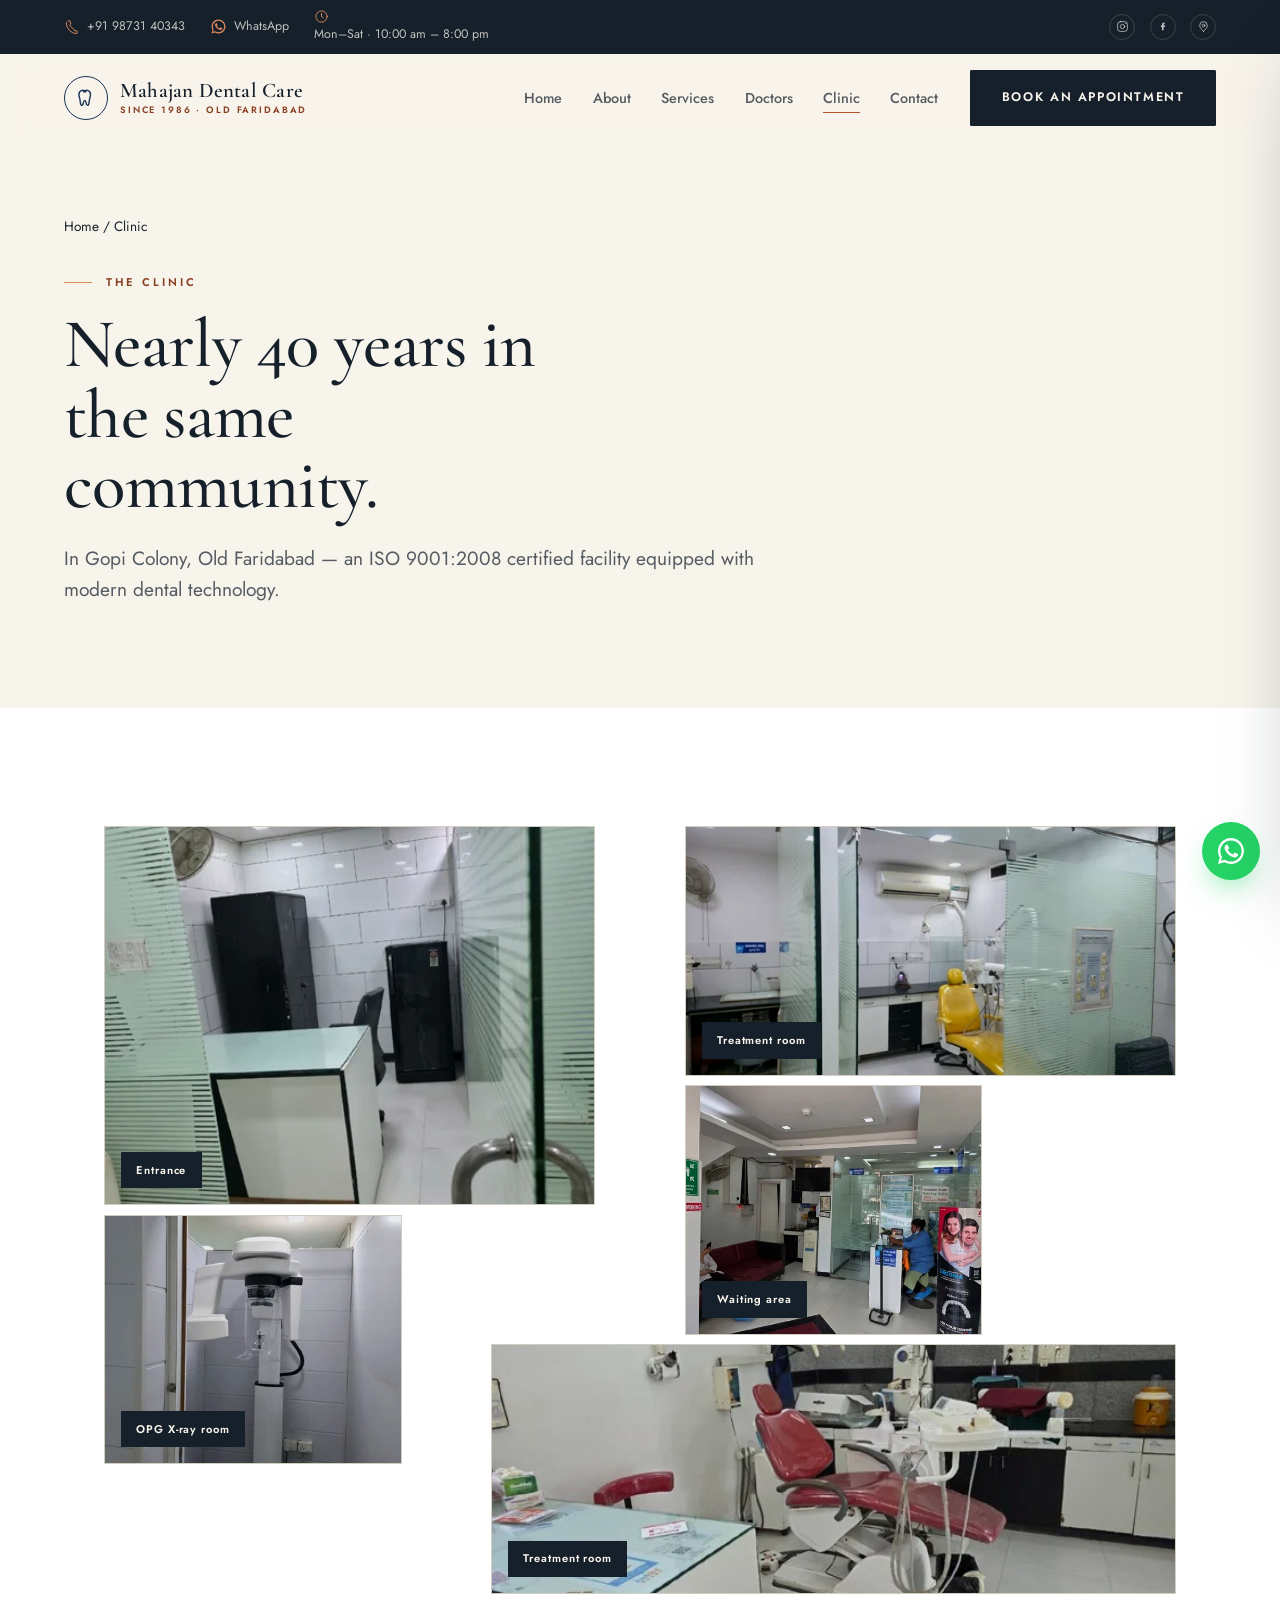
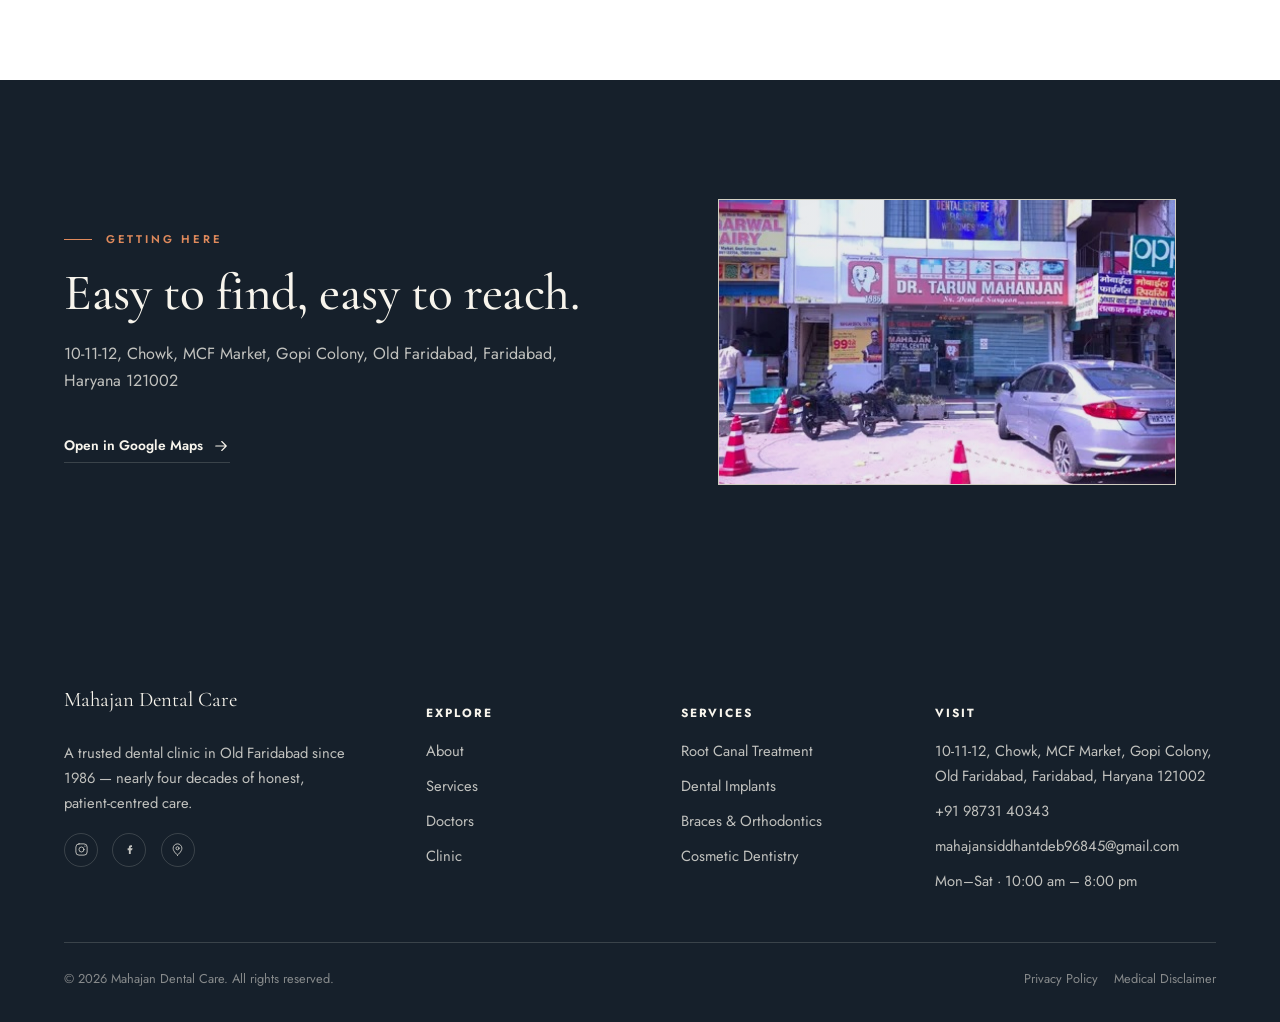
==== commit ab3d2636: "Fix hero photo mix-up (removed a patient portrait used by mistake), add real doctor photo, expand ho" ====
--- a/clinic.html
+++ b/clinic.html
@@ -56,13 +56,13 @@
 <div class="gallery" data-reveal>
 <figure class="frame g1"><img src="assets/img/entrance-signage.jpg" alt="Clinic entrance"><span class="frame__tag">Entrance</span></figure>
 <figure class="frame g2"><img src="assets/img/treatment-room-1.jpg" alt="Treatment room"><span class="frame__tag">Treatment room</span></figure>
-<figure class="frame g4"><img src="assets/img/reception-bench.jpg" alt="Reception"><span class="frame__tag">Reception</span></figure>
-<figure class="frame g4"><img src="assets/img/treatment-room-2.jpg" alt="Treatment room"><span class="frame__tag">Treatment room</span></figure>
+<figure class="frame g4"><img src="assets/img/waiting-area.jpg" alt="Waiting area"><span class="frame__tag">Waiting area</span></figure>
+<figure class="frame g4"><img src="assets/img/opg-xray-room.jpg" alt="OPG X-ray room"><span class="frame__tag">OPG X-ray room</span></figure>
 <figure class="frame g5"><img src="assets/img/treatment-room-3.jpg" alt="Treatment room"><span class="frame__tag">Treatment room</span></figure>
 </div>
 </div></section><section class="section bg-ink"><div class="wrap split">
 <div data-reveal><span class="eyebrow eyebrow--light">Getting here</span><h2 class="display-2" style="color:var(--cream)">Easy to find, easy to reach.</h2><p class="mut" style="margin-top:1.2rem">10-11-12, Chowk, MCF Market, Gopi Colony, Old Faridabad, Faridabad, Haryana 121002</p><a class="text-link text-link--light" style="margin-top:1.4rem" href="https://maps.app.goo.gl/8mZCr58FdoNz6xBy7" target="_blank" rel="noopener">Open in Google Maps<svg class="ic" viewBox="0 0 24 24" width="18" height="18" fill="none" stroke="currentColor" stroke-width="1.5" stroke-linecap="round" stroke-linejoin="round" aria-hidden="true"><path d="M5 12h14M13 6l6 6-6 6"/></svg></a></div>
-<div class="split__media" data-reveal><figure class="frame frame--wide"><img src="assets/img/exterior-signage.jpg" alt="Mahajan Dental Care building"></figure></div>
+<div class="split__media" data-reveal><figure class="frame frame--wide"><img src="assets/img/exterior-building.jpg" alt="Mahajan Dental Care building, Old Faridabad"></figure></div>
 </div></section>
 </main>
 
--- a/assets/css/site.css
+++ b/assets/css/site.css
@@ -149,7 +149,7 @@
 .hero__slides{ position:absolute; inset:0; z-index:0; }
 .hero__slide{ position:absolute; inset:0; opacity:0; transition:opacity 1.6s var(--ease); }
 .hero__slide.is-active{ opacity:1; z-index:1; }
-.hero__slide img{ width:100%; height:100%; object-fit:cover; object-position:50% 30%; animation:heroKen 11s ease-in-out infinite alternate; }
+.hero__slide img{ width:100%; height:100%; object-fit:cover; object-position:50% 42%; animation:heroKen 11s ease-in-out infinite alternate; }
 @keyframes heroKen{ from{ transform:scale(1.0);} to{ transform:scale(1.08) translateY(-1.5%);} }
 .hero__scrim{ position:absolute; inset:0; z-index:2; background:
   linear-gradient(0deg, rgba(14,24,35,.88) 0%, rgba(14,24,35,.58) 42%, rgba(14,24,35,.24) 68%, rgba(14,24,35,.12) 100%),
